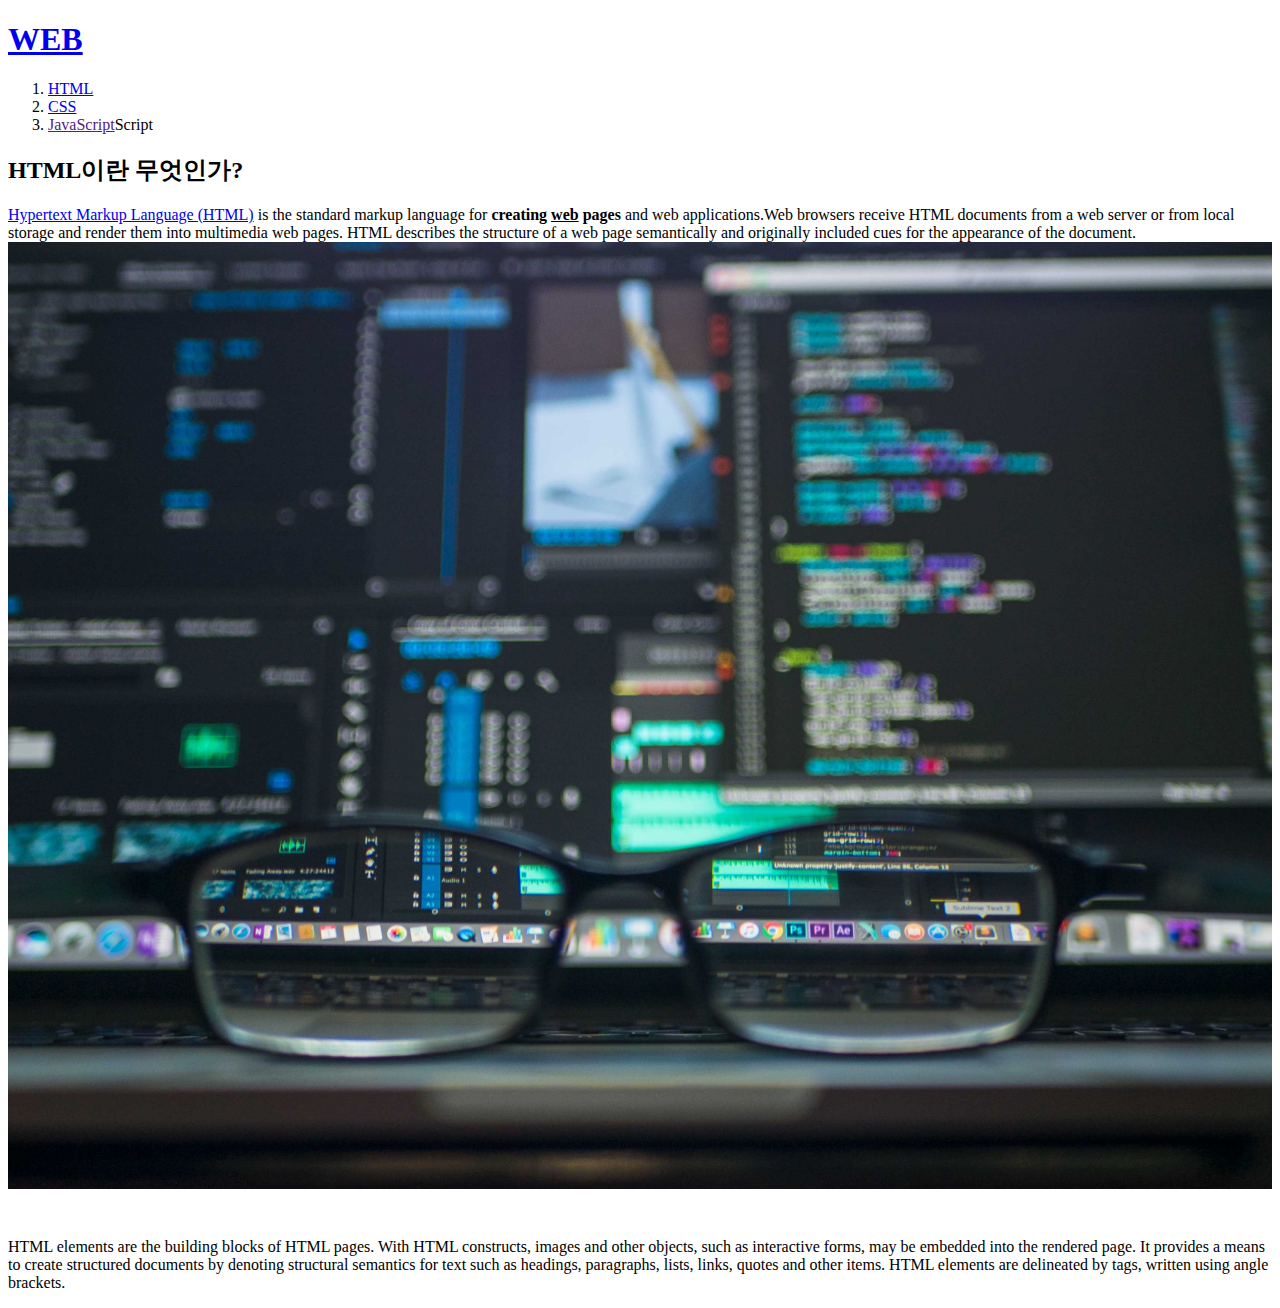
==== 1.html @ 212be86f "first version" ====
<!doctype html>
<html>
<head>
  <title>WEB-html</title>
  <meta charset="utf-8">
</head>
<body>
  <h1><a href="index.html">WEB</a></h1>
  <ol>
    <li><a href="1.html">HTML</a></li>
    <li><a href="2.html">CSS</a></li>
    <li><a href="">JavaScript</a>Script</li>
  </ol>
  <h2>HTML이란 무엇인가?</h2>
  <p><a href="https://www.w3.org/TR/2011/WD-html5-20110405/" target="_blank" title="html5 specification">Hypertext Markup Language (HTML)</a> is the standard markup language for <strong>creating <u>web</u> pages</strong> and web applications.Web browsers receive HTML documents from a web server or from local storage and render them into multimedia web pages. HTML describes the structure of a web page semantically and originally included cues for the appearance of the document.
  <img src="coding.jpg" width="100%"></p>
  <p style="margin-top:45px;">HTML elements are the building blocks of HTML pages. With HTML constructs, images and other objects, such as interactive forms, may be embedded into the rendered page. It provides a means to create structured documents by denoting structural semantics for text such as headings, paragraphs, lists, links, quotes and other items. HTML elements are delineated by tags, written using angle brackets. </p>
</body>
</html>
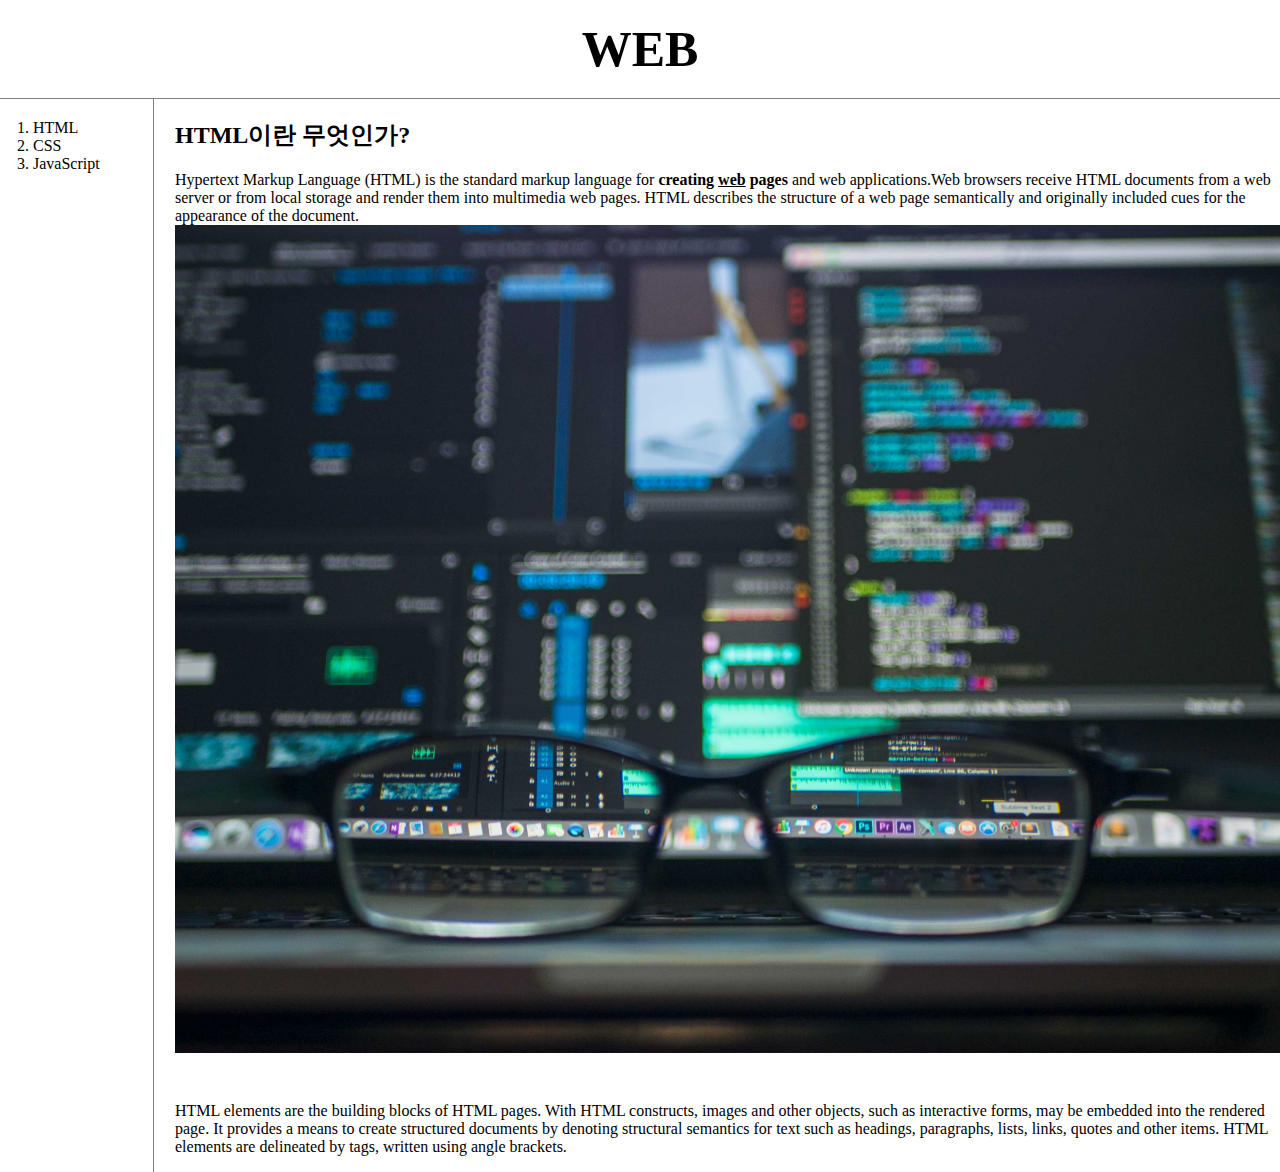
==== commit 3ebe2c9b: "css" ====
--- a/1.html
+++ b/1.html
@@ -4,17 +4,22 @@
 <head>
   <title>WEB-html</title>
   <meta charset="utf-8">
+  <link rel="stylesheet" href="style.css">
 </head>
 <body>
   <h1><a href="index.html">WEB</a></h1>
-  <ol>
-    <li><a href="1.html">HTML</a></li>
-    <li><a href="2.html">CSS</a></li>
-    <li><a href="">JavaScript</a>Script</li>
-  </ol>
-  <h2>HTML이란 무엇인가?</h2>
-  <p><a href="https://www.w3.org/TR/2011/WD-html5-20110405/" target="_blank" title="html5 specification">Hypertext Markup Language (HTML)</a> is the standard markup language for <strong>creating <u>web</u> pages</strong> and web applications.Web browsers receive HTML documents from a web server or from local storage and render them into multimedia web pages. HTML describes the structure of a web page semantically and originally included cues for the appearance of the document.
-  <img src="coding.jpg" width="100%"></p>
-  <p style="margin-top:45px;">HTML elements are the building blocks of HTML pages. With HTML constructs, images and other objects, such as interactive forms, may be embedded into the rendered page. It provides a means to create structured documents by denoting structural semantics for text such as headings, paragraphs, lists, links, quotes and other items. HTML elements are delineated by tags, written using angle brackets. </p>
+  <div id="grid">
+    <ol>
+      <li><a href="1.html">HTML</a></li>
+      <li><a href="2.html">CSS</a></li>
+      <li><a href="">JavaScript</a></li>
+    </ol>
+    <div id="article">
+      <h2>HTML이란 무엇인가?</h2>
+      <p><a href="https://www.w3.org/TR/2011/WD-html5-20110405/" target="_blank" title="html5 specification">Hypertext Markup Language (HTML)</a> is the standard markup language for <strong>creating <u>web</u> pages</strong> and web applications.Web browsers receive HTML documents from a web server or from local storage and render them into multimedia web pages. HTML describes the structure of a web page semantically and originally included cues for the appearance of the document.
+      <img src="coding.jpg" width="100%"></p>
+      <p style="margin-top:45px;">HTML elements are the building blocks of HTML pages. With HTML constructs, images and other objects, such as interactive forms, may be embedded into the rendered page. It provides a means to create structured documents by denoting structural semantics for text such as headings, paragraphs, lists, links, quotes and other items. HTML elements are delineated by tags, written using angle brackets. </p>
+    </div>
+  </div>
 </body>
 </html>
--- a/style.css
+++ b/style.css
@@ -0,0 +1,31 @@
+body{
+  margin:0;
+}
+a{
+  color: black;
+  text-decoration: none;
+}
+h1{
+  font-size: 50px; text-align: center; border-bottom: 1px solid grey; margin:0; padding:20px
+}
+#grid ol{
+  border-right: 1px solid grey; width:100px; margin:0; padding:20px; padding-left: 33px;
+}
+#grid{
+  display: grid;
+  grid-template-columns: 150px 1fr;
+}
+#article{
+  padding-left: 25px;
+}
+@media(max-width: 400px){
+  #grid{
+    display: block;
+  }
+  #grid ol{
+    border-right: none;
+  }
+  h1{
+    border:none;
+  }
+}
